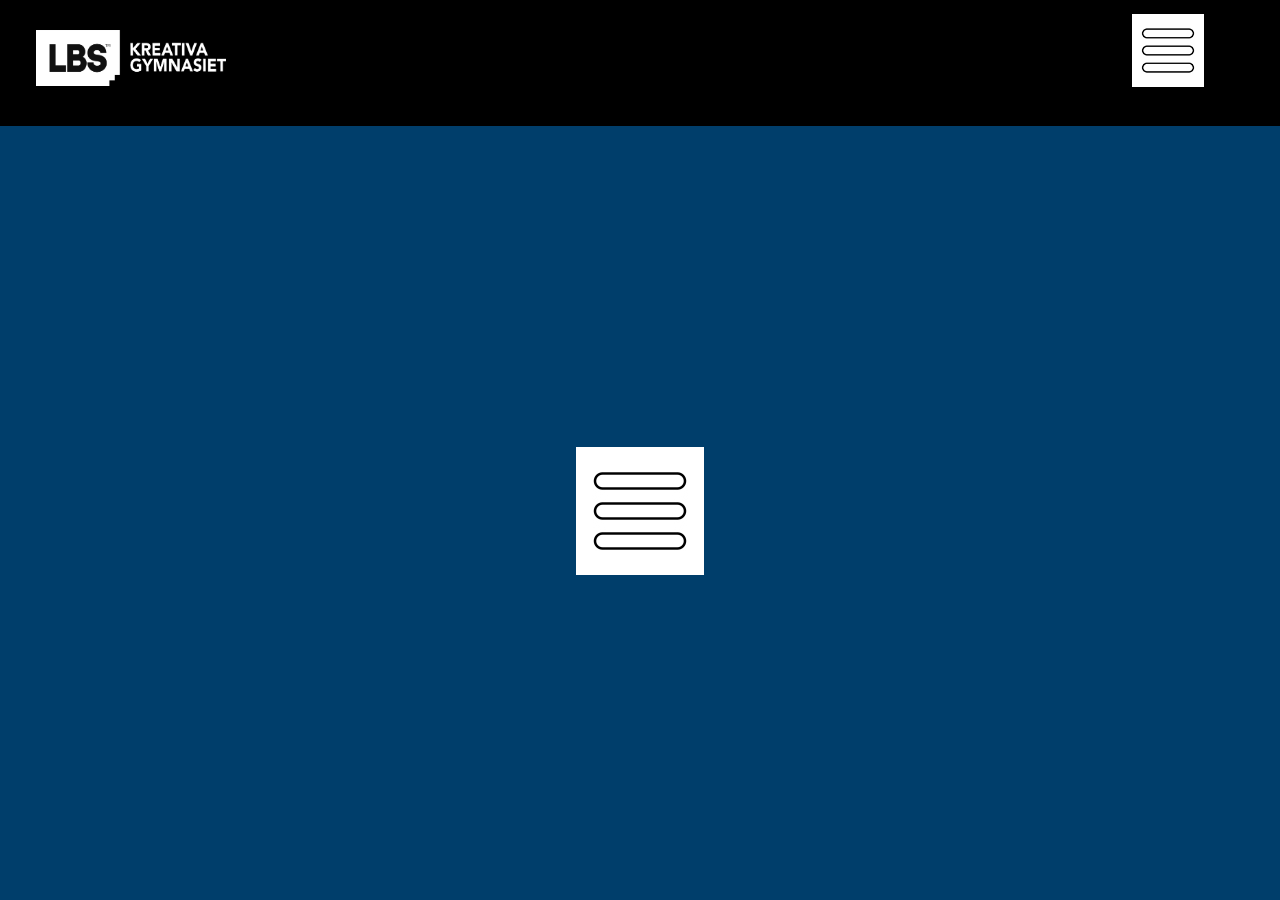
==== index.html @ 69b02c17 "le burger the damn navigation finnaly work, spended 30 min till I realise gotta disable overflow on " ====
<!DOCTYPE html>
<html lang="en">
<head>
    <meta charset="UTF-8">
    <meta name="viewport" content="width=device-width, initial-scale=1.0">
    <title>LBS Lund</title>
    <link rel="favicon" href="Img resource/LBS_Logotyp_Symbol_RGB_Svart.png" type="image/png">
    <link rel="stylesheet" href="Lbs öppethus/Lbs.css">
    <script src="Lbs öppethus/script.js" defer></script>
</head>

<body>
    <div class="TopContainer">

        <div class="TopcontainerLeft">
        <div class="LbsLogo">
            <img src="Img resource/LBS_Logotyp_RGB_Vit.png" class="Lbslogo">
        </div>
        </div>

        <div class="TopcontainerRight">

 <div class="menuContainer">

            <div class="menuButton">

            <div id="navigation">
                <a href="index.html">Home</a>
                <a href="#contact">Contact</a>
                <a href="#about">About</a>

                </div>
             


            <!--Script and icon-->
            <a href="javascript:void(0);" class="icon" onclick="menuToggle()">
            <img src="Img resource/3bars1.jpg" class="menuIcon">
            </a>

        </div>
        </div>
        </div>

    </div>




    <div class="mapContainer">

<div class="mapPic">
    <img src="Img resource/3bars1.jpg">
</div>


    </div>
</body>
---- Lbs öppethus/Lbs.css ----
html, body {
    margin: 0;
    height: 100%;
    width: 100%;
}

body{
    background-color: #003E6B;
}




.TopContainer {
    display: flex;
    align-items: center;
    background-color: #000000;
    height: 14%;
}

/* cutting into container for easier css*/
.TopcontainerLeft{
    display: flex;
    align-items: left;
    width: 50%;
    height: 100%;
}

.LbsLogo img{
    padding: 14% 17%;
    width: 90%;
    height: 45%;
}

.TopcontainerRight{
    width: 50%;
    height: 100%;
    display: flex;
    justify-content: right;
}


.menuContainer{

  position: relative;
  height: 100%;
  width: 50%;
  z-index: 10;
}

.menuContainer a {
      color: white;
  padding: 14px 16px;
  text-decoration: none;
  font-size: 17px;
  display: block;
}

.menuButton{
    display: flex;
    justify-content: right;
    width: 100%;
    height: 100%
}
.menuContainer #navigation{
    display: none;
}



.icon {
    display: flex;
    justify-content: center;
    align-items: center;
    width: 50%;
    height: 72%;
    background-color: rgb(0, 0, 0);
}

.icon img{

    height: 80%;
    width: 80%;
object-fit: contain;

}

.menuButton {
    position: relative;
}

#navigation {
    position: absolute;
    top: 100%;
    right: 0;

    display: none;

    width: clamp(120px, 20vw, 250px);

    background-color: black;
    z-index: 20;
}

#navigation a {
    color: white;
    text-decoration: none;

    padding: 3% 6%;
    font-size: clamp(14px, 1.5vw, 20px);
    margin-bottom: 10%;
}

.mapContainer{
    width: 100%;
    height: 86%;
    display: flex;
    justify-content: center; 
    align-items: center;    
    touch-action: none;
}
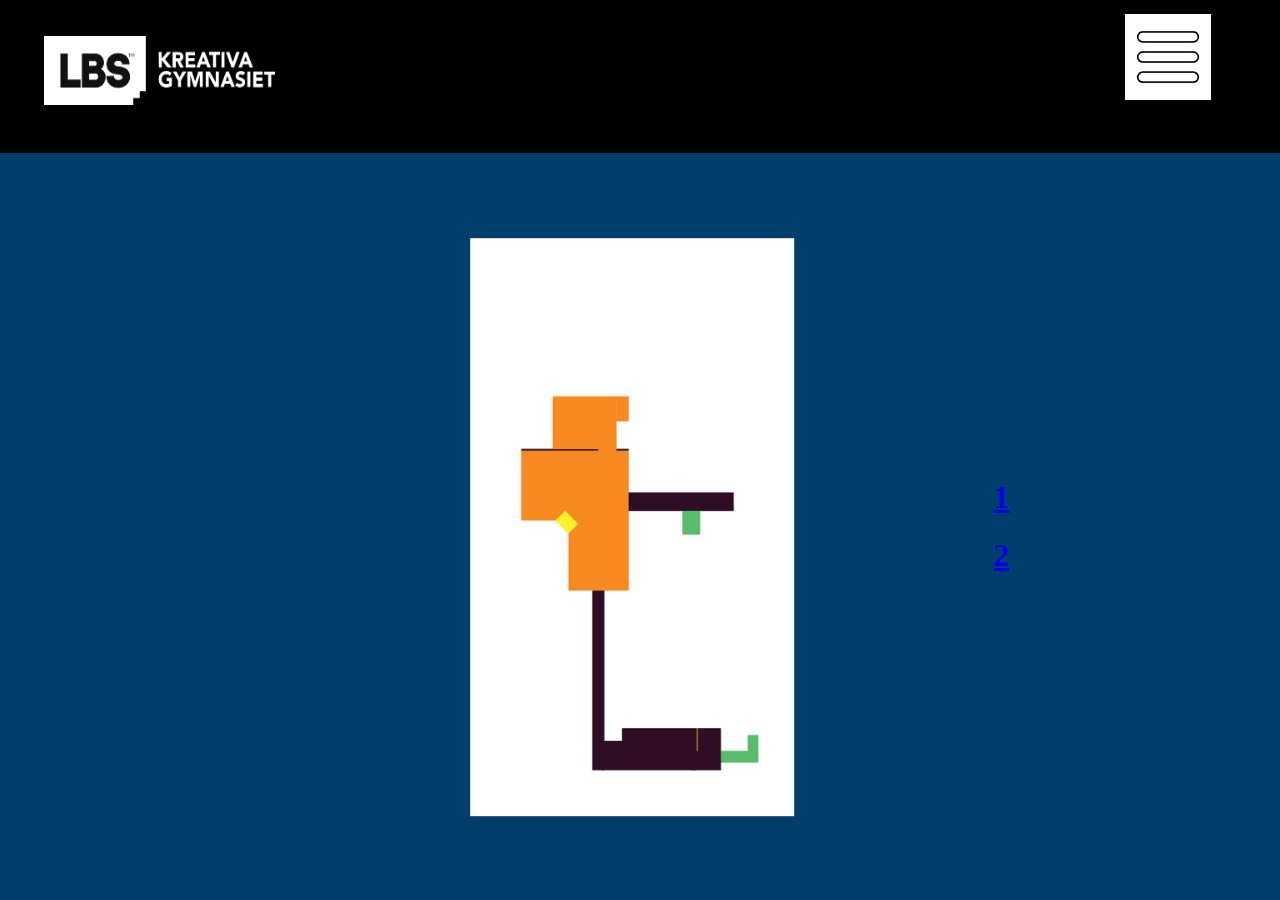
==== commit 7fe249c2: "pulling resource" ====
--- a/index.html
+++ b/index.html
@@ -50,9 +50,20 @@
     <div class="mapContainer">
 
 <div class="mapPic">
-    <img src="Img resource/3bars1.jpg">
+    <img src="Img resource/1790884360865-46cedb93-31dc-4549-a60a-411cb1195e24_1.png" id="floor1">
+    <img src="Img resource/Second floor öppethuus.png" id="floor2">
 </div>
 
 
+
+<div class="floorSwitchButton">
+<a href="javascript:void(0);" id="floor1Button" onclick="switchFloor1()">
+<h1>1</h1>
+</a>
+
+<a href="javascript:void(0);" id="floor2Button" onclick="switchFloor2()">
+<h1>2</h1>
+</a>
+</div>
     </div>
 </body>
--- a/Lbs öppethus/Lbs.css
+++ b/Lbs öppethus/Lbs.css
@@ -16,7 +16,7 @@
     display: flex;
     align-items: center;
     background-color: #000000;
-    height: 14%;
+    height: 17%;
 }
 
 /* cutting into container for easier css*/
@@ -74,7 +74,7 @@
     justify-content: center;
     align-items: center;
     width: 50%;
-    height: 72%;
+    height: 70%;
     background-color: rgb(0, 0, 0);
 }
 
@@ -114,9 +114,32 @@
 
 .mapContainer{
     width: 100%;
-    height: 86%;
+    height: 83%;
     display: flex;
     justify-content: center; 
     align-items: center;    
     touch-action: none;
+}
+
+
+.mapPic{
+    display: flex;
+    justify-content: center;
+    align-items: center;
+}
+
+#floor1{
+    transform: rotate(-0.25turn);
+    width: 80%;
+    height: 100%;
+    object-fit: contain;
+    display: block;
+}
+
+#floor2{
+    transform: rotate(-0.25turn);
+    width: 80%;
+    height: 100%;
+    object-fit: contain;
+    display: none;
 }
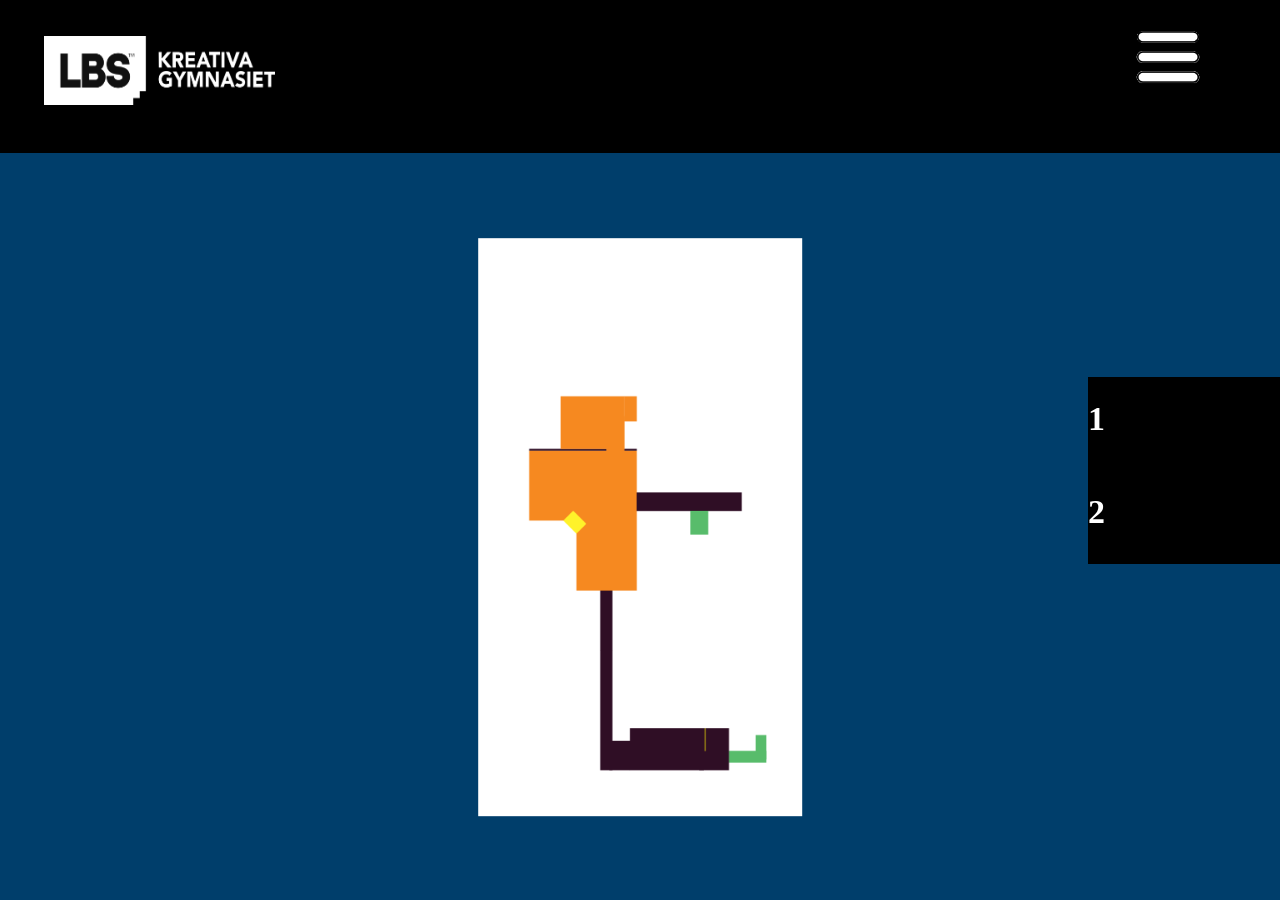
==== commit 885c794a: "le push" ====
--- a/index.html
+++ b/index.html
@@ -35,7 +35,7 @@
 
             <!--Script and icon-->
             <a href="javascript:void(0);" class="icon" onclick="menuToggle()">
-            <img src="Img resource/3bars1.jpg" class="menuIcon">
+            <img src="Img resource/3barsPNG.png" class="menuIcon">
             </a>
 
         </div>
@@ -57,12 +57,12 @@
 
 
 <div class="floorSwitchButton">
-<a href="javascript:void(0);" id="floor1Button" onclick="switchFloor1()">
-<h1>1</h1>
+<a href="javascript:void(0);" class="floor1Button" onclick="switchFloor1()">
+<h1> 1</h1>
 </a>
 
-<a href="javascript:void(0);" id="floor2Button" onclick="switchFloor2()">
-<h1>2</h1>
+<a href="javascript:void(0);" class="floor2Button" onclick="switchFloor2()">
+<h1> 2</h1>
 </a>
 </div>
     </div>
--- a/Lbs öppethus/Lbs.css
+++ b/Lbs öppethus/Lbs.css
@@ -119,6 +119,7 @@
     justify-content: center; 
     align-items: center;    
     touch-action: none;
+    position: relative;
 }
 
 
@@ -142,4 +143,35 @@
     height: 100%;
     object-fit: contain;
     display: none;
+}
+
+.floorSwitchButton{
+    height: 25%;
+    width: 15%;
+background-color: black;
+display: flex;
+justify-content: center;
+align-items: flex-start;
+flex-direction: column;
+position: absolute;
+left: 85%;
+top: 30%;
+}
+
+.floor1Button{
+  color: white;
+  text-decoration: none;
+  font-size: 17px;
+  display: block;
+  height: 50%;
+  width: 100%;
+}
+
+.floor2Button{
+  color: white;
+  text-decoration: none;
+  font-size: 17px;
+  display: block;
+  height: 50%;
+  width: 100%;
 }
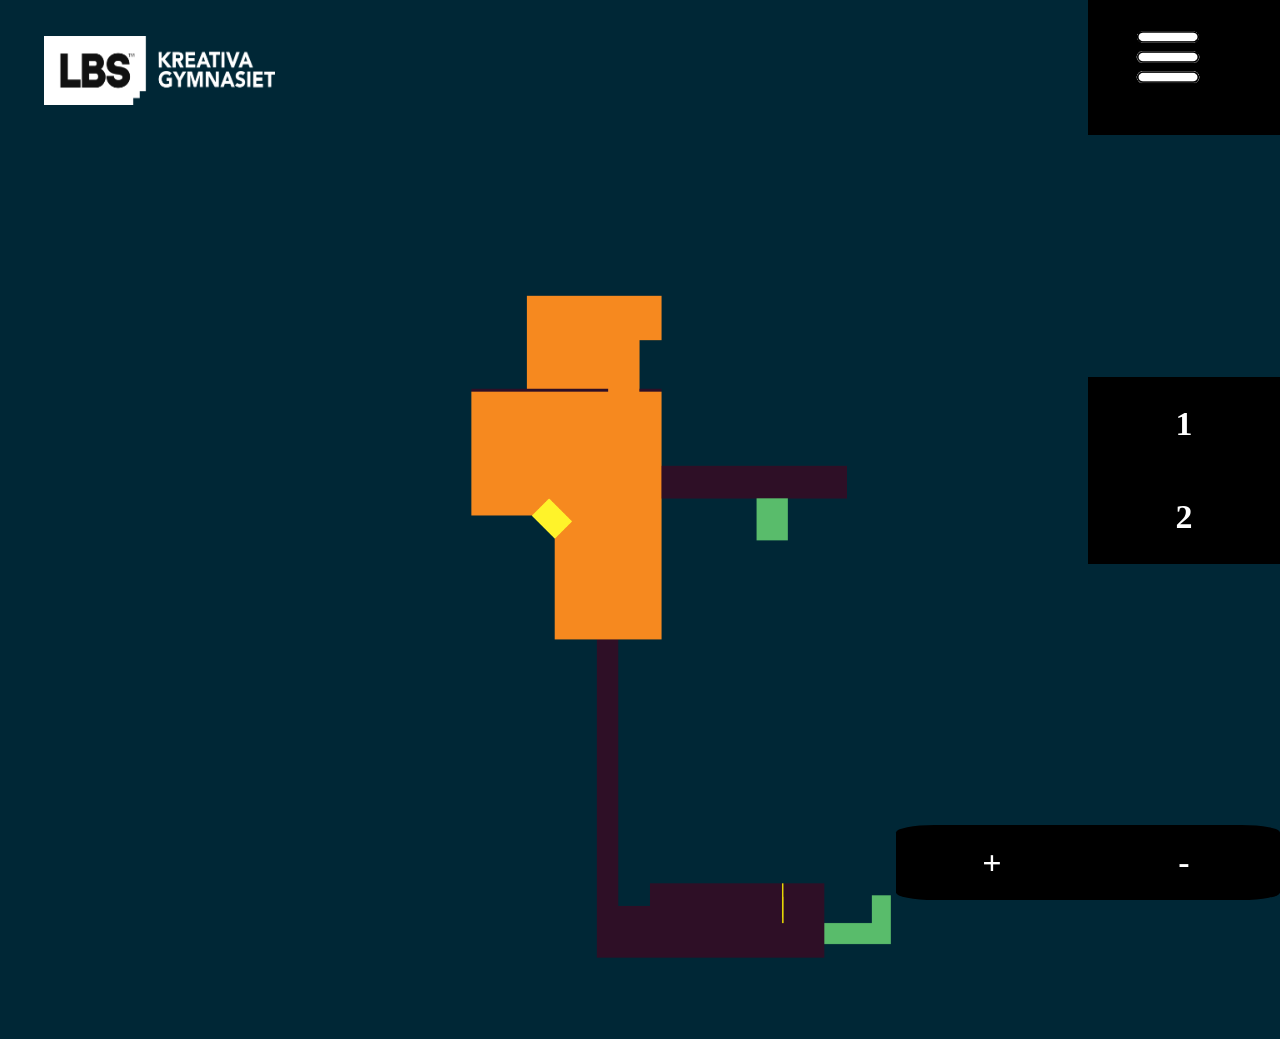
==== commit 81dd9d7a: "." ====
--- a/index.html
+++ b/index.html
@@ -26,8 +26,8 @@
 
             <div id="navigation">
                 <a href="index.html">Home</a>
-                <a href="#contact">Contact</a>
-                <a href="#about">About</a>
+                <a href="Lbs öppethus/Contact.html">Contact</a>
+                <a href="Lbs öppethus/About.html">About</a>
 
                 </div>
              
@@ -50,7 +50,7 @@
     <div class="mapContainer">
 
 <div class="mapPic">
-    <img src="Img resource/1790884360865-46cedb93-31dc-4549-a60a-411cb1195e24_1.png" id="floor1">
+    <img src="Img resource/Map2.png" id="floor1">
     <img src="Img resource/Second floor öppethuus.png" id="floor2">
 </div>
 
@@ -65,5 +65,16 @@
 <h1> 2</h1>
 </a>
 </div>
+
+<div class="ZoomButton">
+    <a href="javascript:void(0);" class="floor1Button" onclick="zoomIn()">
+<h1> +</h1>
+</a>
+
+<a href="javascript:void(0);" class="floor2Button" onclick="zoomOut()">
+<h1> -</h1>
+</a>
+</div>
+
     </div>
 </body>
--- a/Lbs öppethus/Lbs.css
+++ b/Lbs öppethus/Lbs.css
@@ -6,7 +6,7 @@
 }
 
 body{
-    background-color: #003E6B;
+    background-color: #002736;
 }
 
 
@@ -15,7 +15,7 @@
 .TopContainer {
     display: flex;
     align-items: center;
-    background-color: #000000;
+    background-color: #002736;
     height: 17%;
 }
 
@@ -165,6 +165,9 @@
   display: block;
   height: 50%;
   width: 100%;
+  display: flex;
+  align-items: center;
+  justify-content: center;
 }
 
 .floor2Button{
@@ -174,4 +177,20 @@
   display: block;
   height: 50%;
   width: 100%;
-}+    display: flex;
+  align-items: center;
+  justify-content: center;
+}
+
+.ZoomButton{
+    height: 10%;
+    width: 30%;
+background-color: black;
+display: flex;
+justify-content: center;
+align-items: center;
+position: absolute;
+left: 70%;
+top: 90%;
+border-radius: 10%;
+}
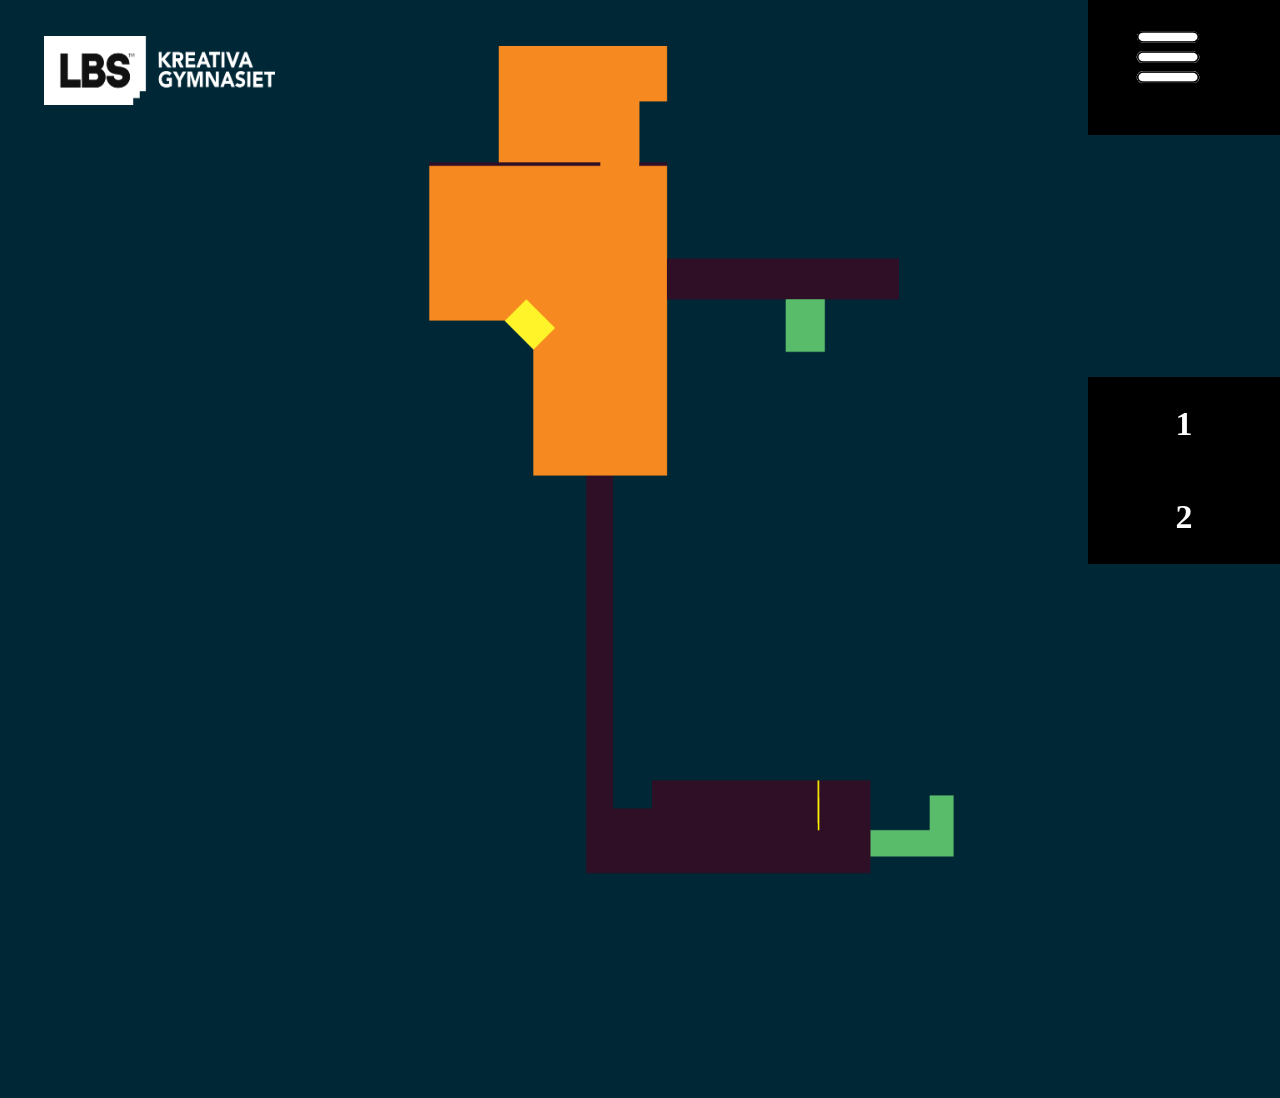
==== commit 85438aeb: "light fix for la map" ====
--- a/index.html
+++ b/index.html
@@ -66,14 +66,7 @@
 </a>
 </div>
 
-<div class="ZoomButton">
-    <a href="javascript:void(0);" class="floor1Button" onclick="zoomIn()">
-<h1> +</h1>
-</a>
 
-<a href="javascript:void(0);" class="floor2Button" onclick="zoomOut()">
-<h1> -</h1>
-</a>
 </div>
 
     </div>
--- a/Lbs öppethus/Lbs.css
+++ b/Lbs öppethus/Lbs.css
@@ -127,11 +127,12 @@
     display: flex;
     justify-content: center;
     align-items: center;
+    padding-bottom:30%;
 }
 
 #floor1{
     transform: rotate(-0.25turn);
-    width: 80%;
+    width: 100%;
     height: 100%;
     object-fit: contain;
     display: block;
@@ -139,7 +140,7 @@
 
 #floor2{
     transform: rotate(-0.25turn);
-    width: 80%;
+    width: 100%;
     height: 100%;
     object-fit: contain;
     display: none;
@@ -182,15 +183,3 @@
   justify-content: center;
 }
 
-.ZoomButton{
-    height: 10%;
-    width: 30%;
-background-color: black;
-display: flex;
-justify-content: center;
-align-items: center;
-position: absolute;
-left: 70%;
-top: 90%;
-border-radius: 10%;
-}
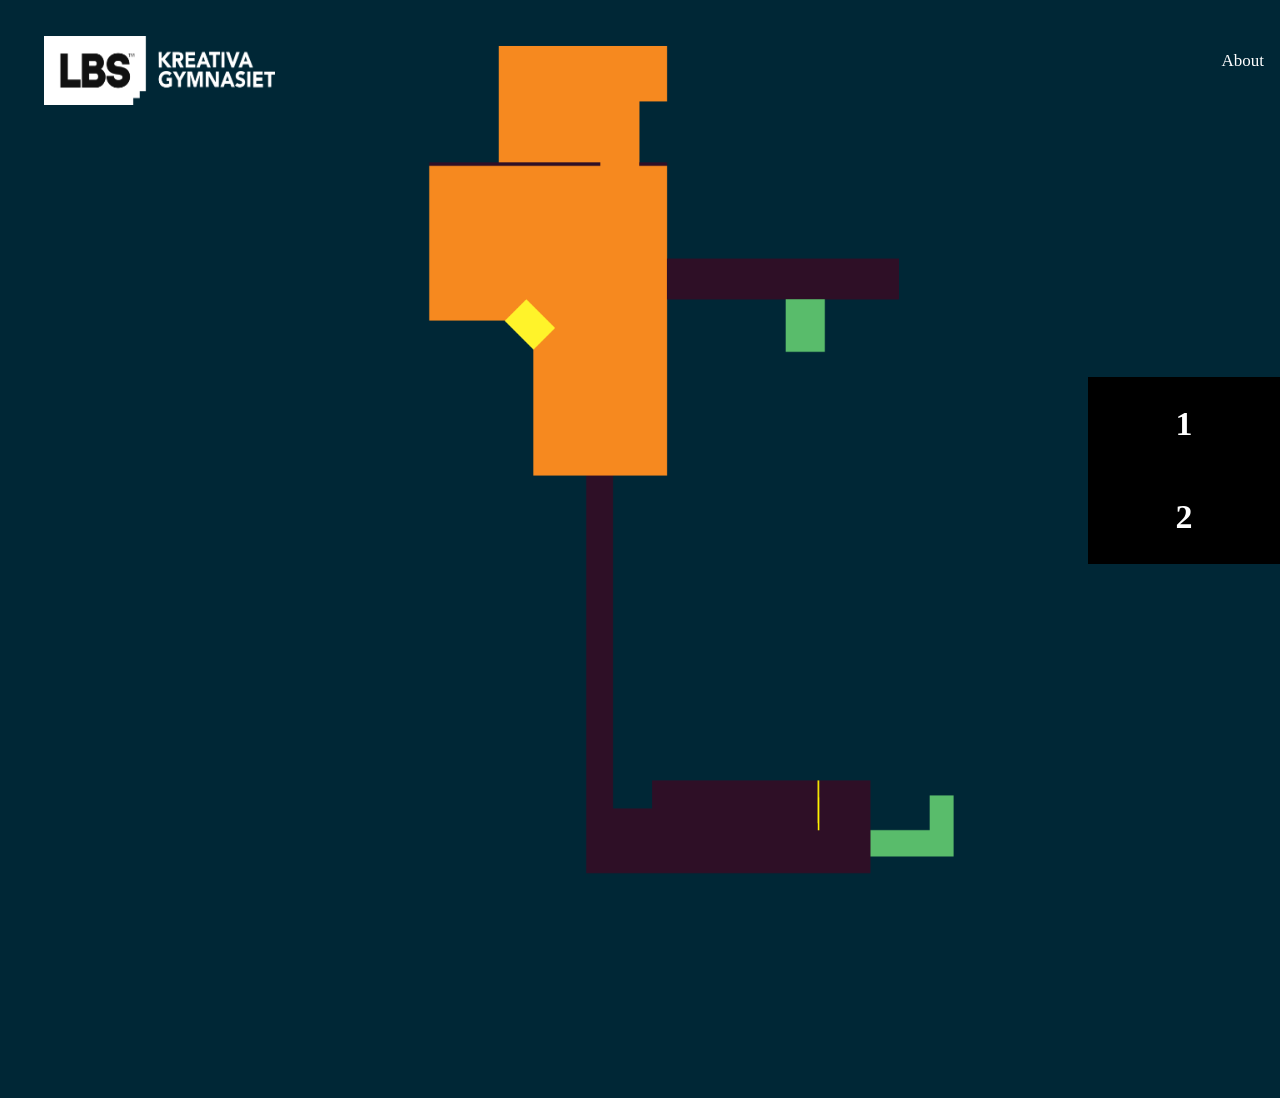
==== commit 639918c2: "fix" ====
--- a/index.html
+++ b/index.html
@@ -22,22 +22,9 @@
 
  <div class="menuContainer">
 
-            <div class="menuButton">
+            <div class="NavButton">
 
-            <div id="navigation">
-                <a href="index.html">Home</a>
-                <a href="Lbs öppethus/Contact.html">Contact</a>
-                <a href="Lbs öppethus/About.html">About</a>
-
-                </div>
-             
-
-
-            <!--Script and icon-->
-            <a href="javascript:void(0);" class="icon" onclick="menuToggle()">
-            <img src="Img resource/3barsPNG.png" class="menuIcon">
-            </a>
-
+           <a href="https://lbs.se/lund/om-oss/">About</a>
         </div>
         </div>
         </div>
--- a/Lbs öppethus/Lbs.css
+++ b/Lbs öppethus/Lbs.css
@@ -44,7 +44,7 @@
 .menuContainer{
 
   position: relative;
-  height: 100%;
+  height: 80%;
   width: 50%;
   z-index: 10;
 }
@@ -57,14 +57,12 @@
   display: block;
 }
 
-.menuButton{
+.NavButton{
     display: flex;
     justify-content: right;
     width: 100%;
-    height: 100%
-}
-.menuContainer #navigation{
-    display: none;
+    height: 100%;
+    align-items: center;
 }
 
 
@@ -90,27 +88,6 @@
     position: relative;
 }
 
-#navigation {
-    position: absolute;
-    top: 100%;
-    right: 0;
-
-    display: none;
-
-    width: clamp(120px, 20vw, 250px);
-
-    background-color: black;
-    z-index: 20;
-}
-
-#navigation a {
-    color: white;
-    text-decoration: none;
-
-    padding: 3% 6%;
-    font-size: clamp(14px, 1.5vw, 20px);
-    margin-bottom: 10%;
-}
 
 .mapContainer{
     width: 100%;
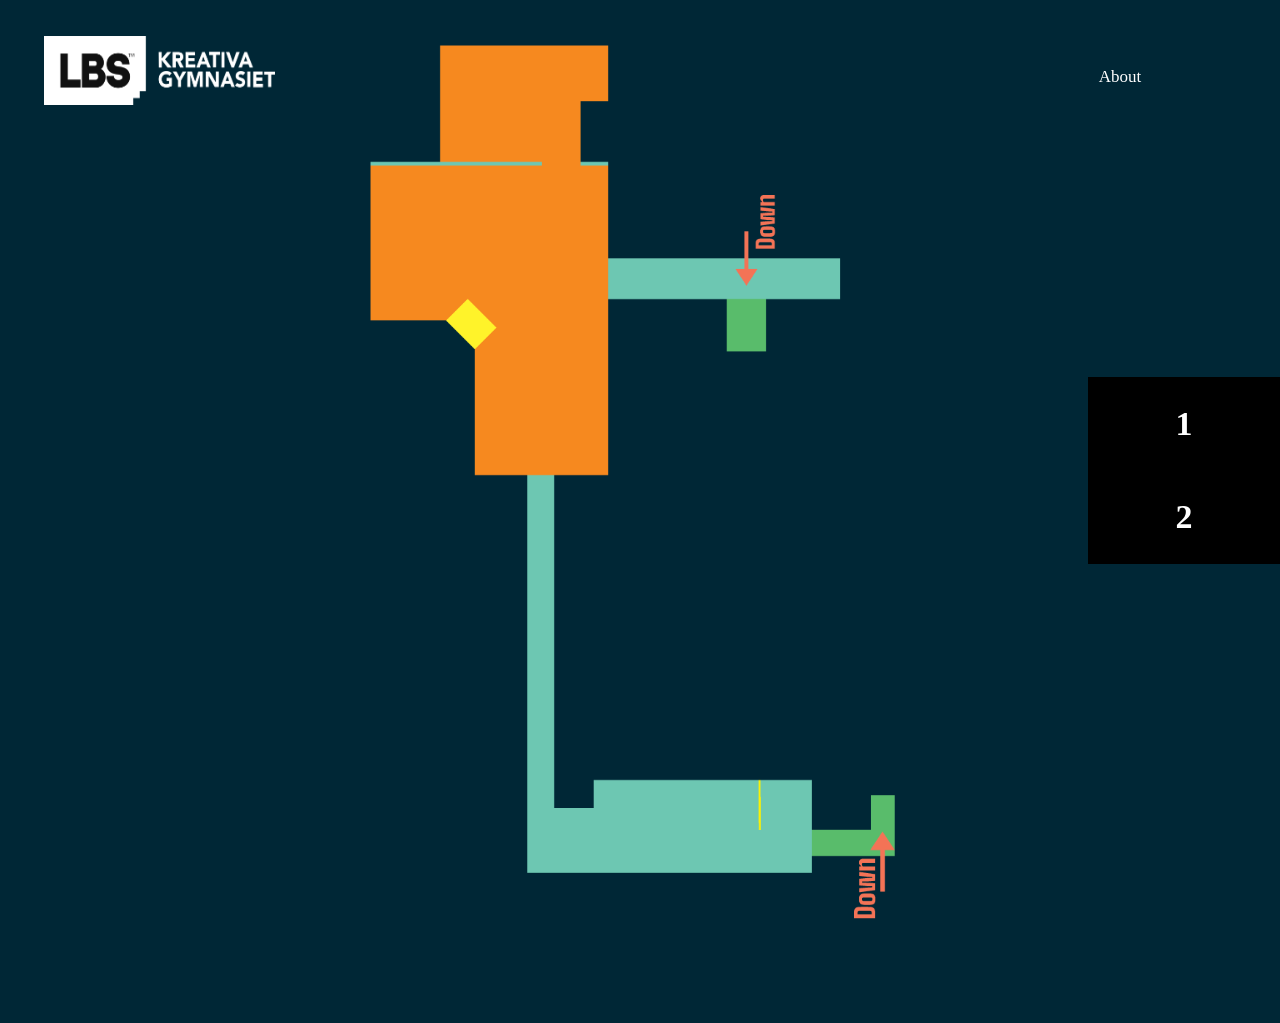
==== commit e07a1e61: "." ====
--- a/index.html
+++ b/index.html
@@ -37,8 +37,8 @@
     <div class="mapContainer">
 
 <div class="mapPic">
-    <img src="Img resource/Map2.png" id="floor1">
-    <img src="Img resource/Second floor öppethuus.png" id="floor2">
+    <img src="Img resource/Map3.2.png" id="floor1">
+    <img src="Img resource/Map3.1.png" id="floor2">
 </div>
 
 
--- a/Lbs öppethus/Lbs.css
+++ b/Lbs öppethus/Lbs.css
@@ -44,7 +44,7 @@
 .menuContainer{
 
   position: relative;
-  height: 80%;
+  height: 100%;
   width: 50%;
   z-index: 10;
 }
@@ -59,7 +59,7 @@
 
 .NavButton{
     display: flex;
-    justify-content: right;
+    justify-content: center;
     width: 100%;
     height: 100%;
     align-items: center;
